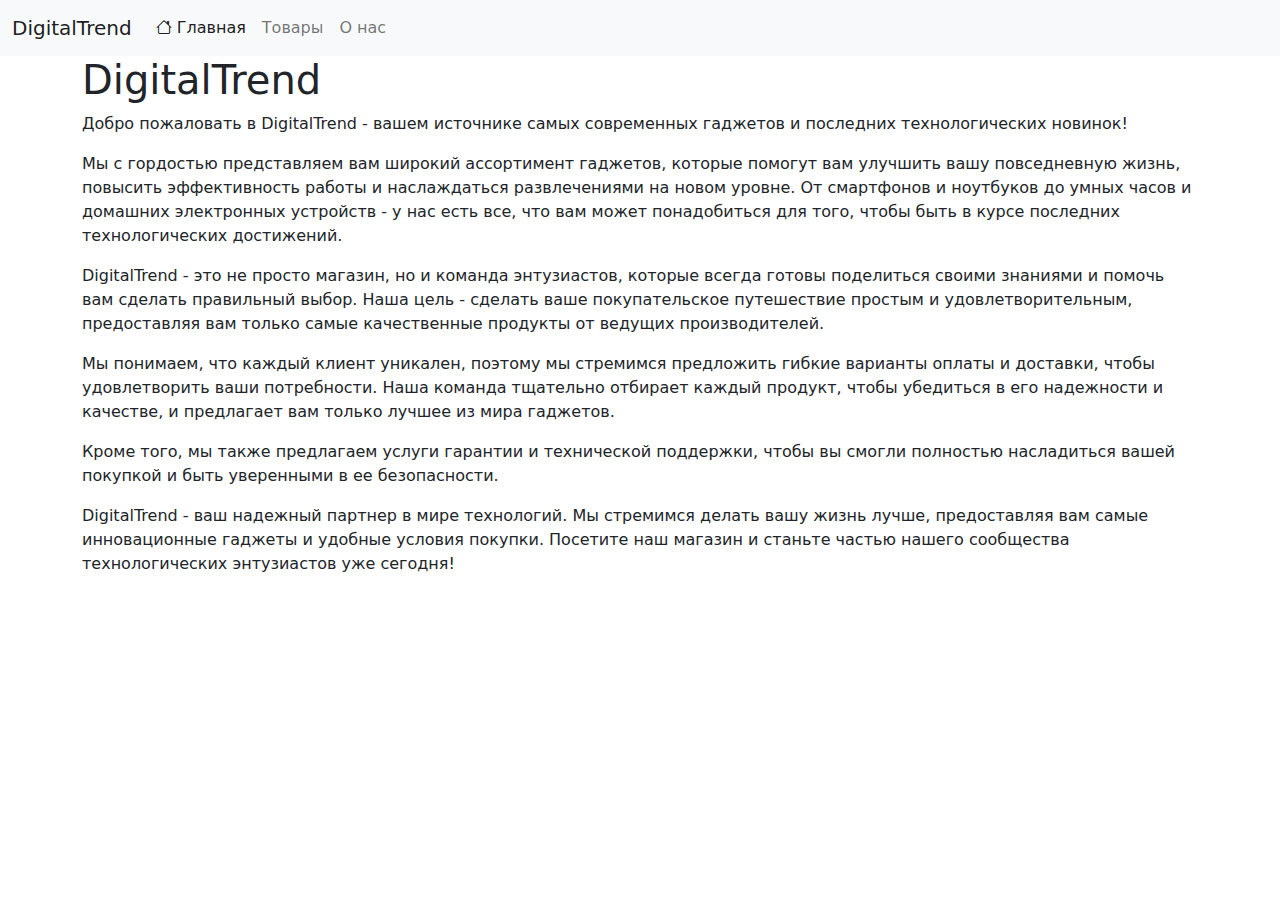
==== about.html @ b3a2009c "Initial commit" ====
<!DOCTYPE html>
<html>
    <head>
        <meta charset="utf-8" />
        <title>DigitalTrend - о нас</title>
        <link rel="stylesheet" href="assets/bootstrap/css/bootstrap.min.css">
        <script src="assets/bootstrap/js/bootstrap.bundle.min.js"></script>
        <link rel="stylesheet"
            href="assets/bootstrap-icons/bootstrap-icons.css">
        <link rel="stylesheet" href="assets/styles.css">
        <meta name="viewport" content="width=device-width, initial-scale=1.0">
    </head>
    <body>
        <header>
            <nav class="navbar navbar-expand-lg navbar-light bg-light">
                <div class="container-fluid">
                    <a class="navbar-brand" href="#">DigitalTrend</a>
                    <button class="navbar-toggler" type="button"
                        data-bs-toggle="collapse" data-bs-target="#navbarNav"
                        aria-controls="navbarNav" aria-expanded="false"
                        aria-label="Toggle navigation">
                        <span class="navbar-toggler-icon"></span>
                    </button>
                    <div class="collapse navbar-collapse" id="navbarNav">
                        <ul class="navbar-nav">
                            <li class="nav-item">
                                <a class="nav-link active" aria-current="page"
                                    href="index.html"><i class="bi-house"></i>
                                    Главная</a>
                            </li>
                            <li class="nav-item">
                                <a class="nav-link"
                                    href="products.html">Товары</a>
                            </li>
                            <li class="nav-item">
                                <a class="nav-link" href="about.html">О нас</a>
                            </li>
                        </ul>
                    </div>
                </div>
            </nav>
        </header>
        <main class="container">
            <h1>DigitalTrend</h1>
            <p>Добро пожаловать в DigitalTrend - вашем источнике самых
                современных гаджетов и последних технологических новинок!</p>
            <p>Мы с
                гордостью представляем вам широкий ассортимент гаджетов, которые
                помогут вам улучшить вашу повседневную жизнь, повысить
                эффективность работы и наслаждаться развлечениями на новом
                уровне. От смартфонов и ноутбуков до умных часов и домашних
                электронных устройств - у нас есть все, что вам может
                понадобиться для того, чтобы быть в курсе последних
                технологических достижений.</p>
            <p>DigitalTrend - это не просто магазин,
                но и команда энтузиастов, которые всегда готовы поделиться
                своими знаниями и помочь вам сделать правильный выбор. Наша цель
                - сделать ваше покупательское путешествие простым и
                удовлетворительным, предоставляя вам только самые качественные
                продукты от ведущих производителей.</p>
            <p>Мы понимаем, что каждый
                клиент уникален, поэтому мы стремимся предложить гибкие варианты
                оплаты и доставки, чтобы удовлетворить ваши потребности. Наша
                команда тщательно отбирает каждый продукт, чтобы убедиться в его
                надежности и качестве, и предлагает вам только лучшее из мира
                гаджетов.</p>
            <p>Кроме того, мы также предлагаем услуги гарантии и
                технической поддержки, чтобы вы смогли полностью насладиться
                вашей покупкой и быть уверенными в ее безопасности.</p>
            <p>DigitalTrend
                - ваш надежный партнер в мире технологий. Мы стремимся делать
                вашу жизнь лучше, предоставляя вам самые инновационные гаджеты и
                удобные условия покупки. Посетите наш магазин и станьте частью
                нашего сообщества технологических энтузиастов уже сегодня!</p>
            <div class="row">
                <div class="col-md-4">
                </div>
                <div class="col-md-4">
                </div>
                <div class="col-md-4">
                </div>
            </div>
        </main>
        <footer>
        </footer>
    </body>
</html>
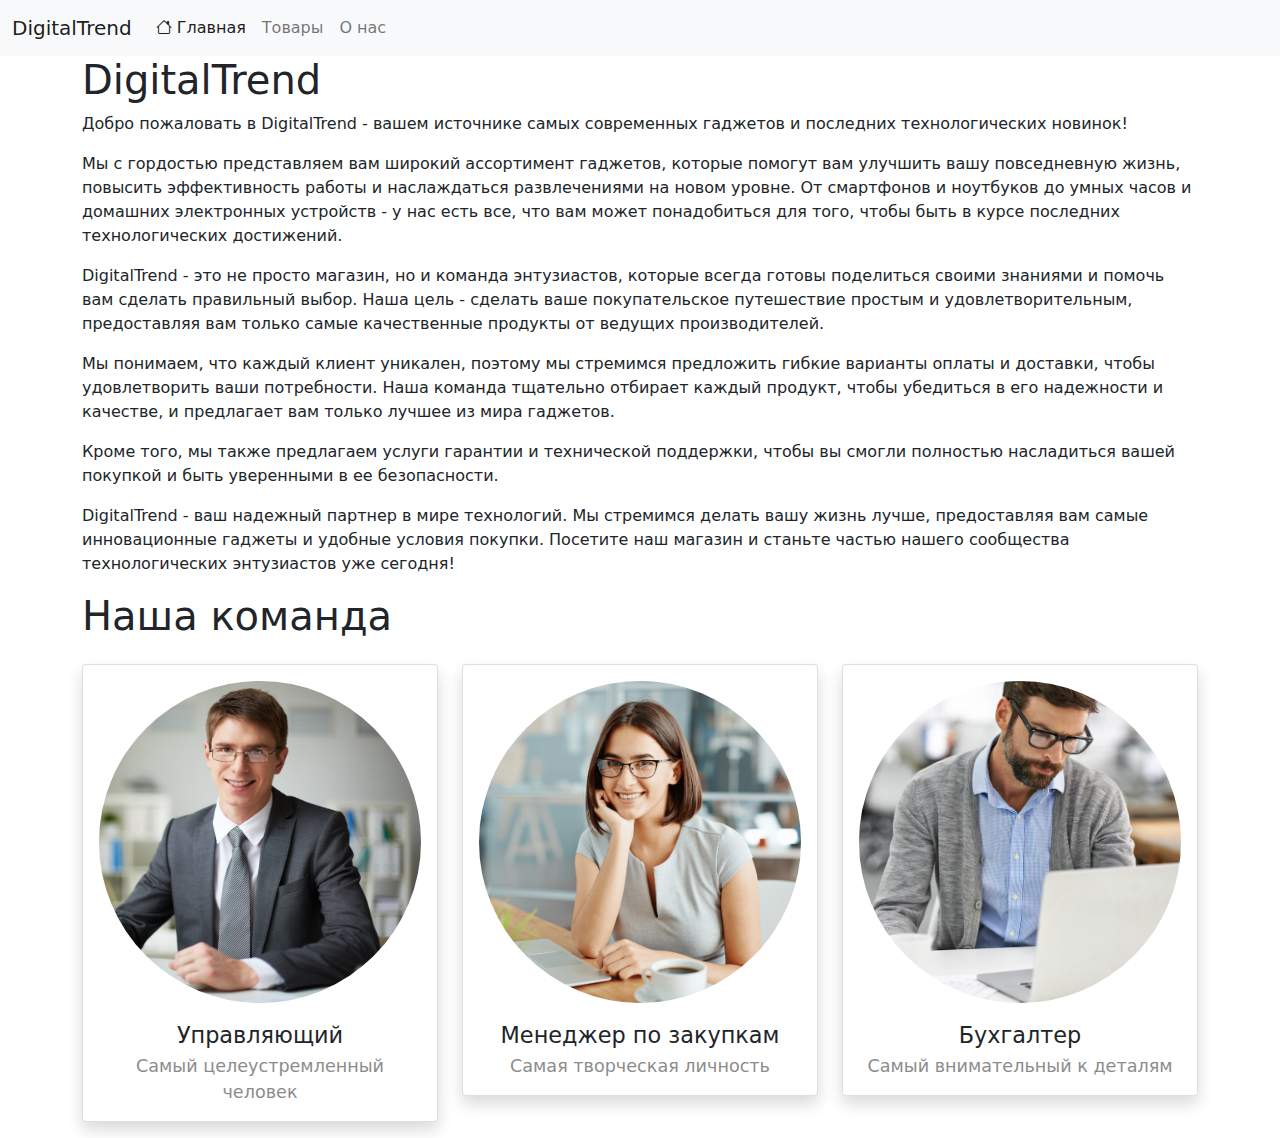
==== commit 805f9660: "Add employees" ====
--- a/about.html
+++ b/about.html
@@ -72,13 +72,45 @@
                 вашу жизнь лучше, предоставляя вам самые инновационные гаджеты и
                 удобные условия покупки. Посетите наш магазин и станьте частью
                 нашего сообщества технологических энтузиастов уже сегодня!</p>
+
+            <h1>Наша команда</h1>
             <div class="row">
                 <div class="col-md-4">
+                    <div class="card shadow rounded my-3">
+                        <div class="card-body">
+                            <div><img src="assets/img/employee_01.jpg"
+                                    class="avatar"></div>
+                            <div class="avatar-post">Управляющий</div>
+                            <div class="avatar-text">Самый целеустремленный
+                                человек</div>
+                        </div>
+                    </div>
                 </div>
+
                 <div class="col-md-4">
+                    <div class="card shadow rounded my-3">
+                        <div class="card-body">
+                            <div><img src="assets/img/employee_02.png"
+                                    class="avatar"></div>
+                            <div class="avatar-post">Менеджер по закупкам</div>
+                            <div class="avatar-text">Самая творческая
+                                личность</div>
+                        </div>
+                    </div>
                 </div>
+
                 <div class="col-md-4">
+                    <div class="card shadow rounded my-3">
+                        <div class="card-body">
+                            <div><img src="assets/img/employee_03.jpg"
+                                    class="avatar"></div>
+                            <div class="avatar-post">Бухгалтер</div>
+                            <div class="avatar-text">Самый внимательный к
+                                деталям</div>
+                        </div>
+                    </div>
                 </div>
+
             </div>
         </main>
         <footer>
--- a/assets/styles.css
+++ b/assets/styles.css
@@ -0,0 +1,16 @@
+.avatar {
+    border-radius: 50%;
+    width: 100%;
+}
+
+.avatar-post {
+    margin-top: 1rem;
+    font-size: 1.4rem;
+    text-align: center;
+}
+
+.avatar-text {
+    color: rgb(140, 140, 140);
+    font-size: 1.1rem;
+    text-align: center;
+}